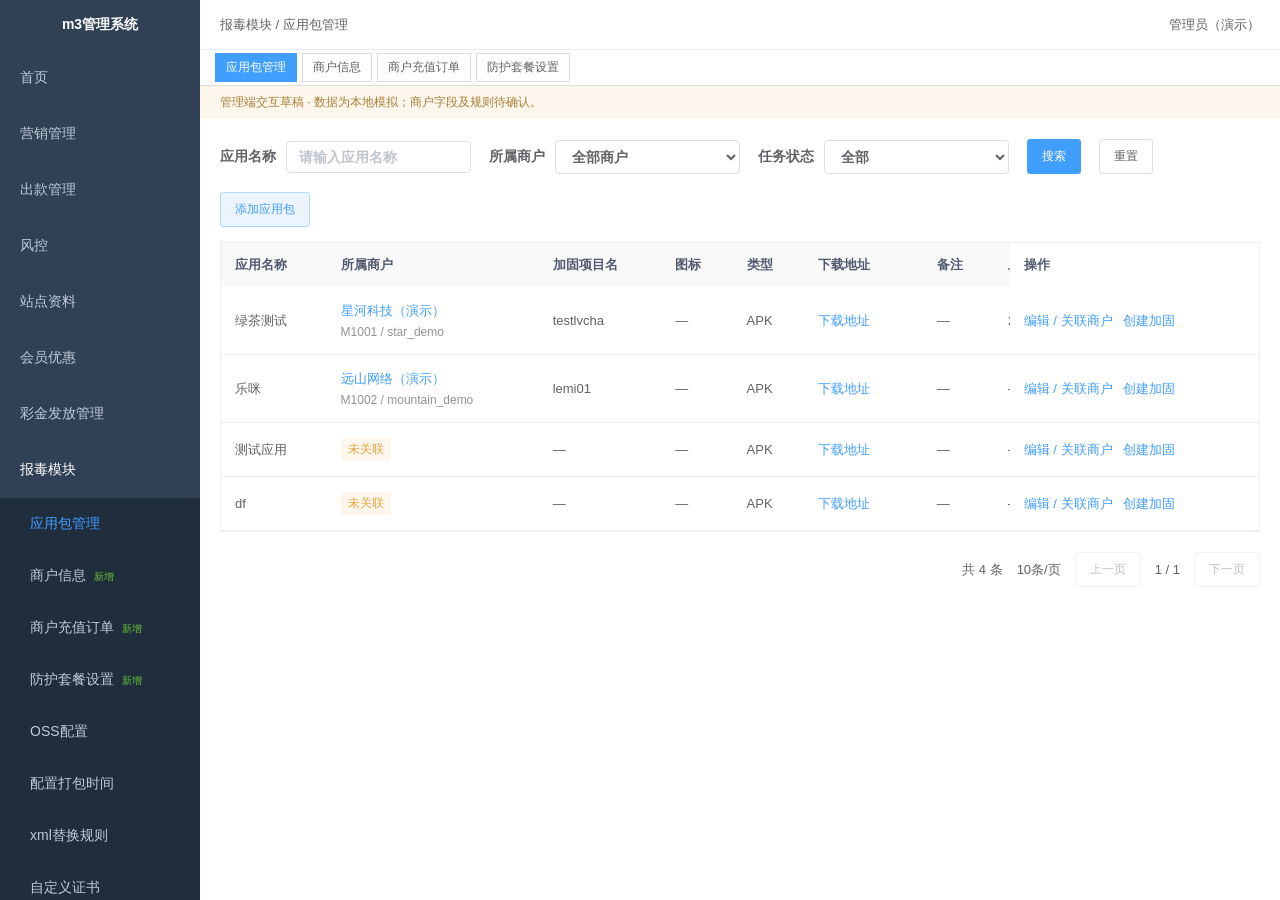
==== index.html @ 2c38d209 "Publish APKSafe admin prototype" ====
<!doctype html><html lang="zh-CN"><meta charset="utf-8"><meta name="viewport" content="width=device-width,initial-scale=1"><title>M3管理系统 · 商户管理原型</title><link rel="stylesheet" href="admin.css"><aside><h1>m3管理系统</h1><div class="nav-section">首页</div><div class="nav-section">营销管理</div><div class="nav-section">出款管理</div><div class="nav-section">风控</div><div class="nav-section">站点资料</div><div class="nav-section">会员优惠</div><div class="nav-section">彩金发放管理</div><div class="nav-section expanded">报毒模块</div><nav><button data-page="apps">应用包管理</button><button data-page="merchants">商户信息 <small>新增</small></button><button data-page="orders">商户充值订单 <small>新增</small></button><button data-page="plans">防护套餐设置 <small>新增</small></button><button data-placeholder="OSS配置">OSS配置</button><button data-placeholder="配置打包时间">配置打包时间</button><button data-placeholder="xml替换规则">xml替换规则</button><button data-placeholder="自定义证书">自定义证书</button><button data-placeholder="生成静态页面">生成静态页面</button></nav></aside><main><header><span>报毒模块 / <b id="breadcrumb"></b></span><span>管理员（演示）</span></header><div class="tabs"><button data-page="apps">应用包管理</button><button data-page="merchants">商户信息</button><button data-page="orders">商户充值订单</button><button data-page="plans">防护套餐设置</button></div><div class="draft">管理端交互草稿 · 数据为本地模拟；商户字段及规则待确认。</div><section id="content"></section></main><dialog id="modal"><div class="modal-head"><h2 id="modalTitle"></h2><button id="closeModal" aria-label="关闭">×</button></div><div id="modalBody"></div></dialog><div id="toast" role="status" hidden></div><script src="plans-store.js"></script><script src="admin.js"></script></html>
---- admin.css ----
*{box-sizing:border-box}body{margin:0;background:#fff;color:#606266;font:14px -apple-system,BlinkMacSystemFont,"Segoe UI",Arial,sans-serif}button,input,select,textarea{font:inherit}button{cursor:pointer}aside{width:200px;background:#304156;color:#bfcbd9;position:fixed;inset:0 auto 0 0;overflow:auto}aside h1{height:50px;margin:0;display:grid;place-items:center;font-size:14px;color:#fff}aside .nav-section{padding:19px 20px}.expanded{color:#fff}nav{background:#1f2d3d}nav button{border:0;width:100%;text-align:left;padding:17px 30px;color:#bfcbd9;background:none}nav button:hover{background:#001528}nav button.active{color:#409eff}nav small{font-size:10px;color:#67c23a;margin-left:4px}main{margin-left:200px}header{height:50px;display:flex;align-items:center;justify-content:space-between;padding:0 20px;border-bottom:1px solid #eee;font-size:13px}header b{font-weight:400}.tabs{height:36px;display:flex;align-items:center;gap:5px;padding:0 15px;border-bottom:1px solid #ddd;box-shadow:0 1px 3px #ddd}.tabs button{padding:5px 10px;background:white;border:1px solid #ddd;color:#606266;font-size:12px}.tabs button.active{background:#409eff;color:#fff;border-color:#409eff}.draft{font-size:12px;padding:8px 20px;background:#fdf6ec;color:#a88038}.draft a{float:right;color:#409eff}#content{padding:20px}.filter{display:flex;gap:18px;align-items:center;flex-wrap:wrap;margin-bottom:18px}.filter label{display:flex;gap:10px;align-items:center;font-weight:600}.filter input,.filter select{width:185px}input,select,textarea{border:1px solid #dcdfe6;border-radius:4px;padding:7px 12px;color:#606266;background:white;min-width:0}input::placeholder,textarea::placeholder{color:#c0c4cc}input:focus,select:focus,textarea:focus{outline:1px solid #409eff}.btn{padding:8px 14px;border:1px solid #dcdfe6;border-radius:3px;background:#fff;color:#606266;font-size:12px}.primary{background:#409eff;color:white;border-color:#409eff}.light{background:#ecf5ff;color:#409eff;border-color:#b3d8ff}.success{color:#67c23a}.danger{color:#f56c6c}.toolbar{display:flex;gap:10px;margin:15px 0}.table-wrap{overflow:auto;border:1px solid #ebeef5}table{width:100%;border-collapse:collapse;text-align:left;white-space:nowrap;font-size:13px}th{background:#f8f8f9;color:#515a6e;font-weight:600;padding:13px 14px}td{padding:15px 14px;border-bottom:1px solid #ebeef5}tbody tr:hover{background:#f5f7fa}.sub{display:block;color:#909399;font-size:12px;margin-top:5px}.link{padding:0;border:0;color:#409eff;background:none;font-size:13px;margin-right:10px}.badge{display:inline-block;padding:3px 7px;font-size:12px;border-radius:3px;background:#ecf5ff;color:#409eff}.badge.ok{background:#f0f9eb;color:#67c23a}.badge.off{background:#f4f4f5;color:#909399}.badge.warn{background:#fdf6ec;color:#e6a23c}.sticky{position:sticky;right:0;background:white;box-shadow:-3px 0 5px #00000006}.empty{text-align:center;height:220px;color:#909399}.pagination{display:flex;justify-content:flex-end;align-items:center;gap:14px;padding:20px 0;font-size:13px}.pagination button:disabled{opacity:.4;cursor:default}.summary{background:#f5f7fa;padding:12px 18px;font-size:13px;margin:0 0 18px;border-radius:4px}.summary strong{margin-right:30px;color:#303133}dialog{width:720px;max-width:94vw;max-height:90vh;border:0;border-radius:3px;padding:0;box-shadow:0 10px 35px #0003;color:#606266}dialog::backdrop{background:#0007}.modal-head{display:flex;align-items:center;justify-content:space-between;padding:20px;border-bottom:1px solid #eee}.modal-head h2{font-size:18px;font-weight:400;margin:0}.modal-head button{border:0;background:none;font-size:22px;color:#909399}#modalBody{padding:20px}form.edit .field{display:flex;align-items:center;margin-bottom:18px;gap:12px}form.edit .field>label{width:125px;flex-shrink:0;text-align:right}form.edit .field>input,form.edit .field>select,form.edit .field>textarea{flex:1;width:100%}form.edit em{color:#f56c6c;font-style:normal}.actions{display:flex;gap:10px;justify-content:flex-end;border-top:1px solid #eee;padding-top:16px;margin-top:20px}.hint{font-size:12px;color:#909399;line-height:1.8}.error{color:#f56c6c;font-size:12px;margin-left:137px;min-height:16px}.detail{display:grid;grid-template-columns:130px 1fr;gap:17px;margin:8px 0 25px}.detail dt{color:#909399}.detail dd{margin:0;overflow-wrap:anywhere}.section-title{font-size:14px;color:#303133;margin:25px 0 15px;border-bottom:1px solid #eee;padding-bottom:10px}#toast{position:fixed;top:25px;left:50%;transform:translateX(-50%);padding:12px 22px;border:1px solid #b3d8ff;background:#ecf5ff;border-radius:4px;color:#409eff;z-index:100}.help-page{padding:70px;text-align:center}.app-table{min-width:1850px}@media(max-width:900px){aside{width:180px}main{margin-left:180px}.filter{gap:12px}.filter input,.filter select{width:150px}}
.table-wrap table:not(.app-table){min-width:1150px}th.sticky,td.sticky{min-width:170px}td.sticky{white-space:nowrap}
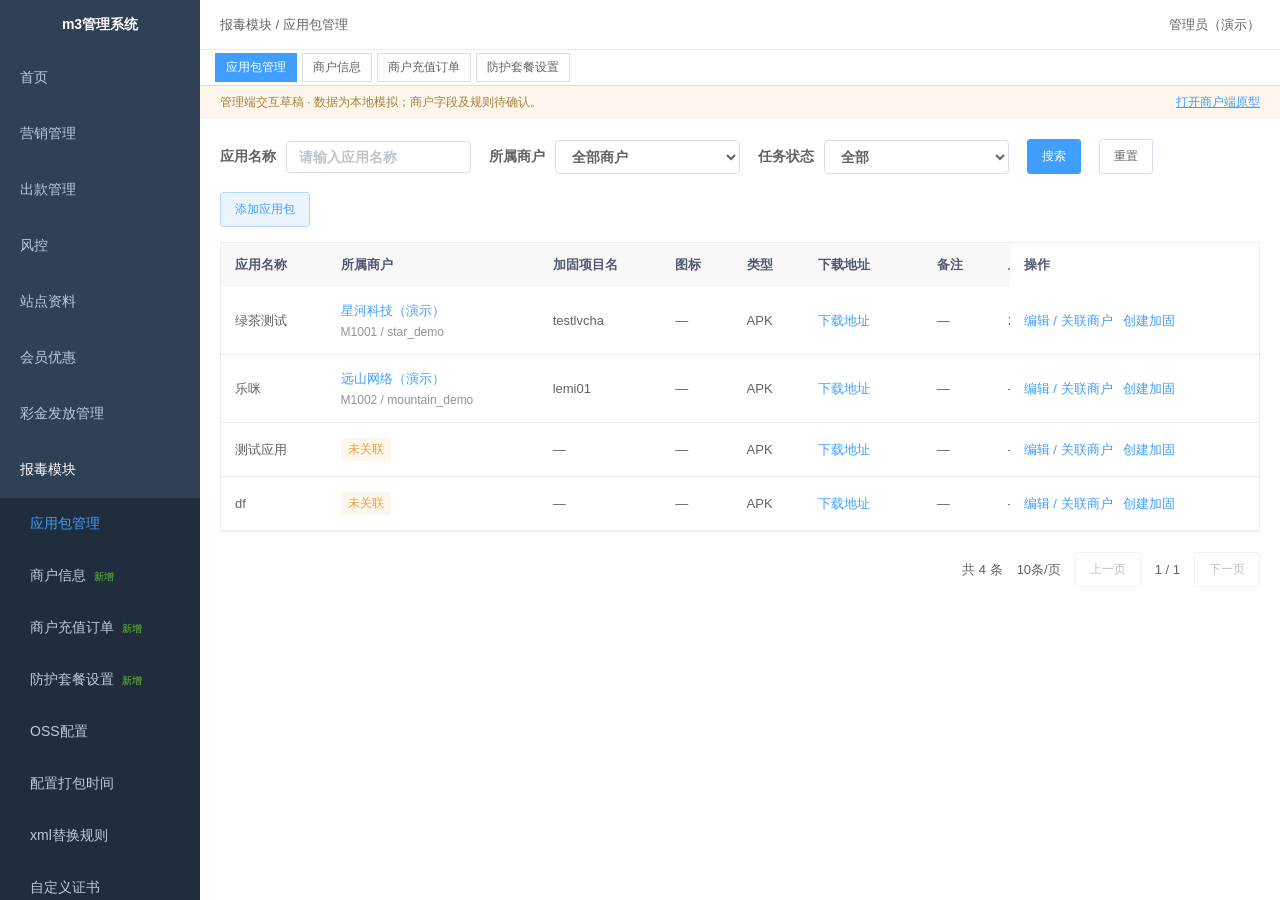
==== commit 7f5d0713: "Update admin and merchant prototypes with account, app and balance flows" ====
--- a/index.html
+++ b/index.html
@@ -1 +1 @@
-<!doctype html><html lang="zh-CN"><meta charset="utf-8"><meta name="viewport" content="width=device-width,initial-scale=1"><title>M3管理系统 · 商户管理原型</title><link rel="stylesheet" href="admin.css"><aside><h1>m3管理系统</h1><div class="nav-section">首页</div><div class="nav-section">营销管理</div><div class="nav-section">出款管理</div><div class="nav-section">风控</div><div class="nav-section">站点资料</div><div class="nav-section">会员优惠</div><div class="nav-section">彩金发放管理</div><div class="nav-section expanded">报毒模块</div><nav><button data-page="apps">应用包管理</button><button data-page="merchants">商户信息 <small>新增</small></button><button data-page="orders">商户充值订单 <small>新增</small></button><button data-page="plans">防护套餐设置 <small>新增</small></button><button data-placeholder="OSS配置">OSS配置</button><button data-placeholder="配置打包时间">配置打包时间</button><button data-placeholder="xml替换规则">xml替换规则</button><button data-placeholder="自定义证书">自定义证书</button><button data-placeholder="生成静态页面">生成静态页面</button></nav></aside><main><header><span>报毒模块 / <b id="breadcrumb"></b></span><span>管理员（演示）</span></header><div class="tabs"><button data-page="apps">应用包管理</button><button data-page="merchants">商户信息</button><button data-page="orders">商户充值订单</button><button data-page="plans">防护套餐设置</button></div><div class="draft">管理端交互草稿 · 数据为本地模拟；商户字段及规则待确认。</div><section id="content"></section></main><dialog id="modal"><div class="modal-head"><h2 id="modalTitle"></h2><button id="closeModal" aria-label="关闭">×</button></div><div id="modalBody"></div></dialog><div id="toast" role="status" hidden></div><script src="plans-store.js"></script><script src="admin.js"></script></html>
+<!doctype html><html lang="zh-CN"><meta charset="utf-8"><meta name="viewport" content="width=device-width,initial-scale=1"><title>M3管理系统 · 商户管理原型</title><link rel="stylesheet" href="admin.css"><aside><h1>m3管理系统</h1><div class="nav-section">首页</div><div class="nav-section">营销管理</div><div class="nav-section">出款管理</div><div class="nav-section">风控</div><div class="nav-section">站点资料</div><div class="nav-section">会员优惠</div><div class="nav-section">彩金发放管理</div><div class="nav-section expanded">报毒模块</div><nav><button data-page="apps">应用包管理</button><button data-page="merchants">商户信息 <small>新增</small></button><button data-page="orders">商户充值订单 <small>新增</small></button><button data-page="plans">防护套餐设置 <small>新增</small></button><button data-placeholder="OSS配置">OSS配置</button><button data-placeholder="配置打包时间">配置打包时间</button><button data-placeholder="xml替换规则">xml替换规则</button><button data-placeholder="自定义证书">自定义证书</button><button data-placeholder="生成静态页面">生成静态页面</button></nav></aside><main><header><span>报毒模块 / <b id="breadcrumb"></b></span><span>管理员（演示）</span></header><div class="tabs"><button data-page="apps">应用包管理</button><button data-page="merchants">商户信息</button><button data-page="orders">商户充值订单</button><button data-page="plans">防护套餐设置</button></div><div class="draft">管理端交互草稿 · 数据为本地模拟；商户字段及规则待确认。<a href="merchant/index.html">打开商户端原型</a></div><section id="content"></section></main><dialog id="modal"><div class="modal-head"><h2 id="modalTitle"></h2><button id="closeModal" aria-label="关闭">×</button></div><div id="modalBody"></div></dialog><div id="toast" role="status" hidden></div><script src="plans-store.js"></script><script src="admin.js?v=aliyun-fields"></script></html>
